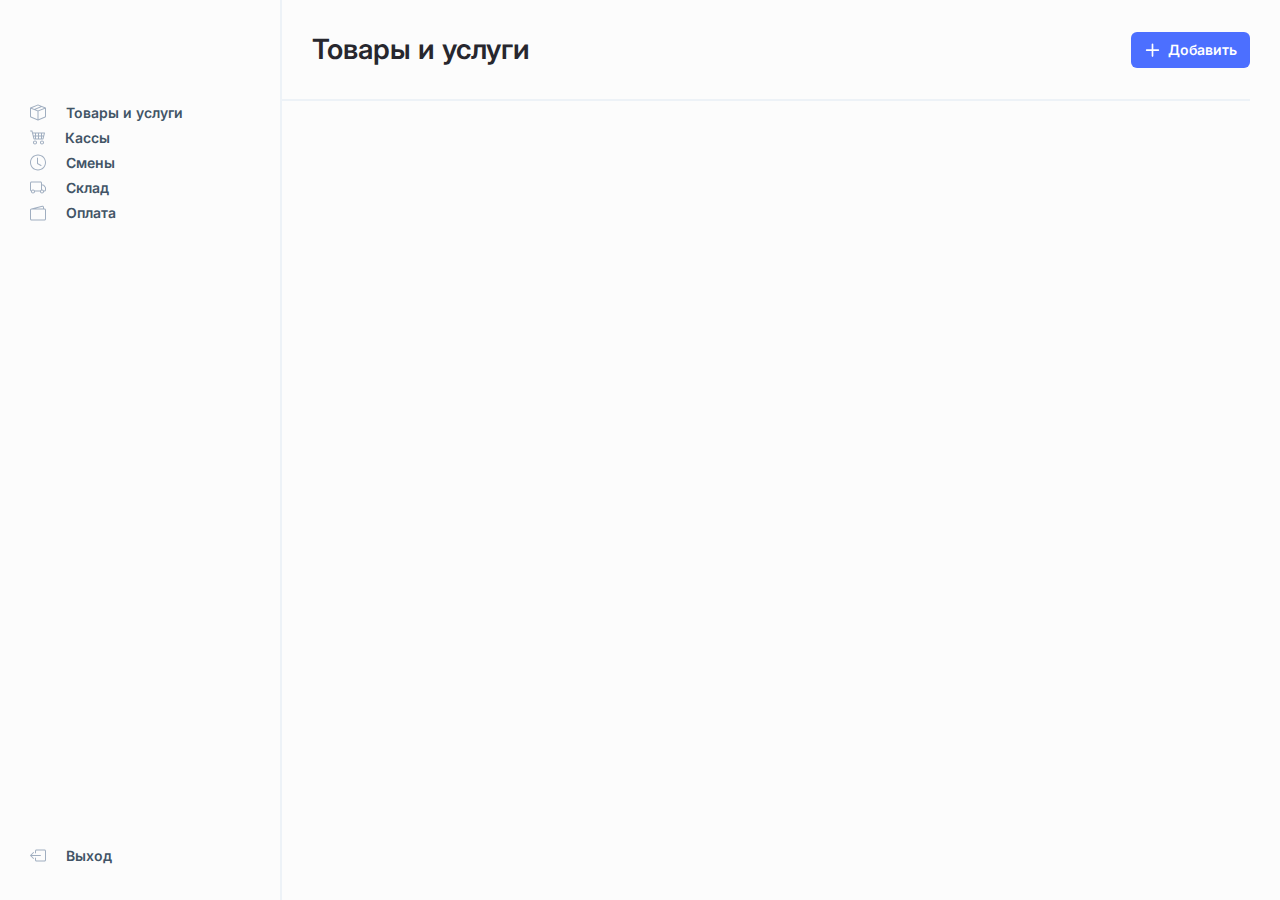
==== index.html @ 4c7bfa5d "first commit" ====
<!DOCTYPE html>
<html lang="en">
<head>
    <link rel="preconnect" href="https://fonts.googleapis.com">
    <link rel="preconnect" href="https://fonts.gstatic.com" crossorigin>
    <link href="https://fonts.googleapis.com/css2?family=Inter:wght@300;500;600;700&family=Roboto:wght@500&display=swap" rel="stylesheet">    
    <meta charset="UTF-8">
    <meta http-equiv="X-UA-Compatible" content="IE=edge">
    <meta name="viewport" content="width=device-width, initial-scale=1.0">
    <title>project</title>
    <link rel="stylesheet" href="styles/normalize.css">
    <link rel="stylesheet" href="styles/style.css">
</head>
<body>
    <div class="container">
        <div class="wrapper">
            <div class="side-panel">
                <div class="side-nav">
                    <div class="side-nav__item img-block">
                    <img src="img/box.svg" alt="box">
                    Товары и услуги
                    </div>
                    <div class="side-nav__item img-block">
                        <img src="img/shopping.svg" alt="shopping">
                        Кассы
                    </div>
                    <div class="side-nav__item img-block">
                        <img src="img/clock.svg" alt="clock">
                        Смены
                    </div>
                    <div class="side-nav__item img-block">
                        <img src="img/car.svg" alt="car">
                        Склад
                    </div>
                    <div class="side-nav__item img-block">
                        <img src="img/wallet.svg" alt="wallet">
                        Оплата
                    </div>
                </div>  
                <div class="side-panel__exit img-block">
                <img src="img/exit.svg" alt="exit">
                Выход
                </div>
            </div>  
            <header class="header">
                <div class="header__title">
                    Товары и услуги
                </div>
                <button class="header__btn">
                    <img src="img/plus.svg" alt="add">
                    <p class="header__add-text">Добавить</p>
                </button>
            </header>
        </div>
    </div>
</body>
</html>
---- styles/style.css ----
a {
  text-decoration: none;
  color: #000000;
}

body {
  font-family: "Inter";
  background-color: #fcfcfc;
}

button {
  border: none;
  background: none;
  padding: 0;
}

.container {
  max-width: 1420px;
  margin: 0 auto;
  padding: 0 30px;
  height: 100vh;
}

.wrapper {
  height: 100vh;
  display: flex;
}

.side-panel {
  max-width: 250px;
  width: 100%;
  border-right: 2px solid #EDF2F7;
  height: inherit;
  position: relative;
}
.side-panel__exit {
  position: absolute;
  bottom: 36px;
  left: 0;
}

.side-nav {
  padding-top: 104px;
}
.side-nav__item:not(:first-child) {
  margin-top: 8px;
}

.img-block {
  display: flex;
  align-items: center;
  color: #425466;
  font-weight: 600;
  font-size: 14px;
  line-height: 17px;
}
.img-block img {
  margin-right: 20px;
}

.header {
  display: flex;
  align-items: center;
  justify-content: space-between;
  max-width: 1170px;
  height: 99px;
  width: 100%;
  border-bottom: 2px solid #EDF2F7;
  color: #27272E;
}
.header__title {
  font-weight: 600;
  font-size: 28px;
  line-height: 136.02%;
  margin-left: 30px;
}
.header__btn {
  display: flex;
  align-items: center;
  justify-content: center;
  width: 119px;
  height: 36px;
  background: #4C6FFF;
  border-radius: 6px;
  color: #fff;
}
.header__btn img {
  width: 15px;
  height: 15px;
  margin-right: 8px;
}
.header__add-text {
  font-weight: 600;
  font-size: 14px;
  line-height: 12px;
}

/*# sourceMappingURL=style.css.map */
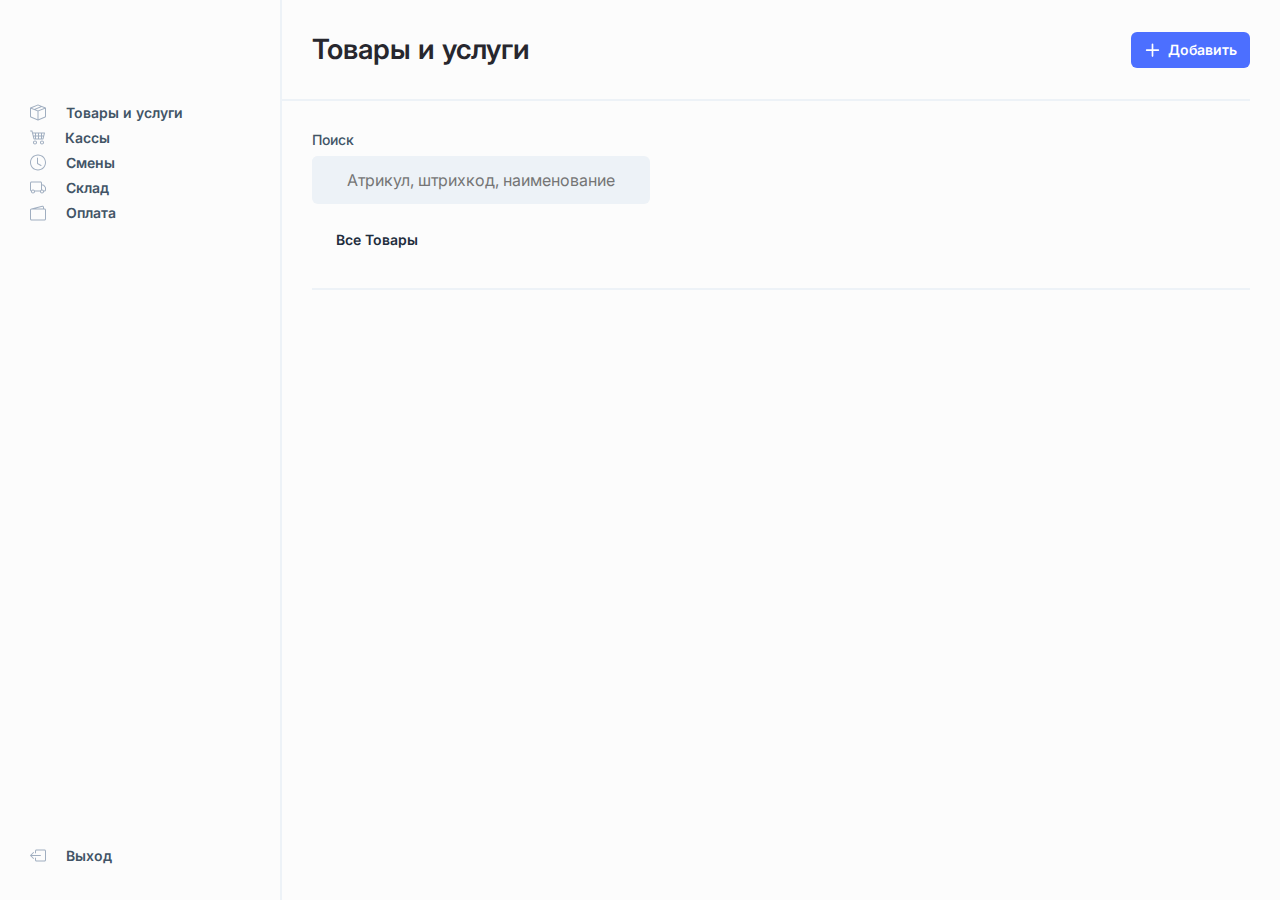
==== commit c37fbad5: "search, all-products block added" ====
--- a/index.html
+++ b/index.html
@@ -42,15 +42,26 @@
                 Выход
                 </div>
             </div>  
-            <header class="header">
-                <div class="header__title">
-                    Товары и услуги
+            <div class="content">
+                <header class="header">
+                    <div class="header__title">
+                        Товары и услуги
+                    </div>
+                    <button class="header__btn">
+                        <img src="img/plus.svg" alt="add">
+                        <p class="header__add-text">Добавить</p>
+                    </button>
+                </header>
+                <div class="search">
+                    <div class="search__text">Поиск</div>
+                    <div class="search__input input">
+                        <input type="text" class="input" placeholder="Атрикул, штрихкод, наименование">
+                    </div>
                 </div>
-                <button class="header__btn">
-                    <img src="img/plus.svg" alt="add">
-                    <p class="header__add-text">Добавить</p>
-                </button>
-            </header>
+                <div class="all-products">
+                    <div class="all-products__text">Все Товары</div>
+                </div>
+            </div>
         </div>
     </div>
 </body>
--- a/styles/style.css
+++ b/styles/style.css
@@ -58,11 +58,15 @@
   margin-right: 20px;
 }
 
+.content {
+  max-width: 1170px;
+  width: 100%;
+}
+
 .header {
   display: flex;
   align-items: center;
   justify-content: space-between;
-  max-width: 1170px;
   height: 99px;
   width: 100%;
   border-bottom: 2px solid #EDF2F7;
@@ -95,4 +99,42 @@
   line-height: 12px;
 }
 
+.search {
+  display: block;
+  height: 73px;
+  margin-top: 30px;
+  margin-left: 30px;
+}
+.search__text {
+  font-weight: 500;
+  font-size: 14px;
+  line-height: 17px;
+  color: #425466;
+  margin-bottom: 8px;
+}
+
+.input {
+  background: #EDF2F7;
+  border-radius: 6px;
+  border: none;
+  max-width: 334px;
+  width: 100%;
+  height: 46px;
+  text-align: center;
+}
+
+.all-products {
+  margin-top: 24px;
+  margin-left: 30px;
+  height: 60px;
+  border-bottom: 2px solid #EDF2F7;
+}
+.all-products__text {
+  margin-left: 24px;
+  font-weight: 600;
+  font-size: 14px;
+  line-height: 24px;
+  color: #1F2D3D;
+}
+
 /*# sourceMappingURL=style.css.map */
